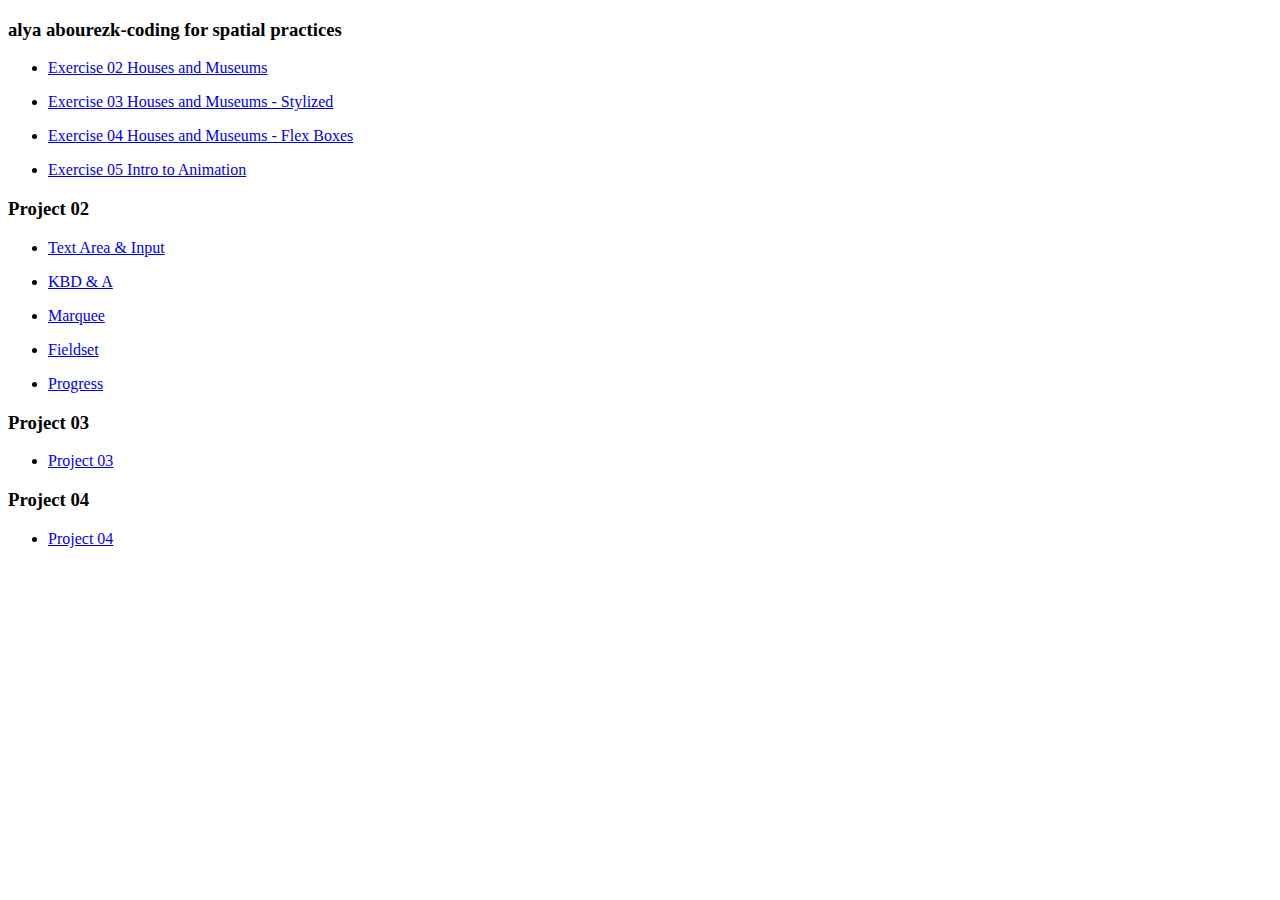
==== index.html @ 73cce62b "create index" ====
<!DOCTYPE html>
<html lang="en">
<head>
    <meta charset="UTF-8">
    <meta name="viewport" content="width=device-width, initial-scale=1.0">
    <title>Document</title>
</head>
<body>
        <h3>alya abourezk-coding for spatial practices</h3>
    
        <ul>
            <li><a href="exercise-02/exercise-02/css/exercises/houses museums.html">Exercise 02 Houses and Museums
            </a></li>
        </ul>
    
        <ul>
            <li><a href="exercise-02/houses museums stylized REAL.html">Exercise 03 Houses and Museums - Stylized
            </a></li>
        </ul>
    
        <ul>
            <li><a href="exercise-02/houses museums flex box.html">Exercise 04 Houses and Museums - Flex Boxes
            </a></li>
        </ul>
    
        <ul>
            <li><a href="exercise-02/intro to animation.html">Exercise 05 Intro to Animation
            </a></li>
        </ul>
    
        <h3>Project 02</h3>
    
        <ul>
            <li><a href="exercise-02/project-02/index1.html">Text Area & Input</a></li>
        </ul>
    
        <ul>
            <li><a href="exercise-02/project-02/index2.html">KBD & A</a></li>
        </ul>
    
        <ul>
            <li><a href="exercise-02/project-02/index3.html">Marquee</a></li>
        </ul>
    
        <ul>
            <li><a href="exercise-02/project-02/index4.html">Fieldset</a></li>
        </ul>
    
        <ul>
            <li><a href="exercise-02/project-02/index5.html">Progress</a></li>
        </ul>
    
        <h3>Project 03</h3>
    
        <ul>
            <li><a href="exercise-02/project-03/index.html">Project 03</a></li>
        </ul>
    
        <h3>Project 04</h3>
    
        <ul>
            <li><a href="project-04/index2.html">Project 04</a></li>
        </ul>
</body>
</html>
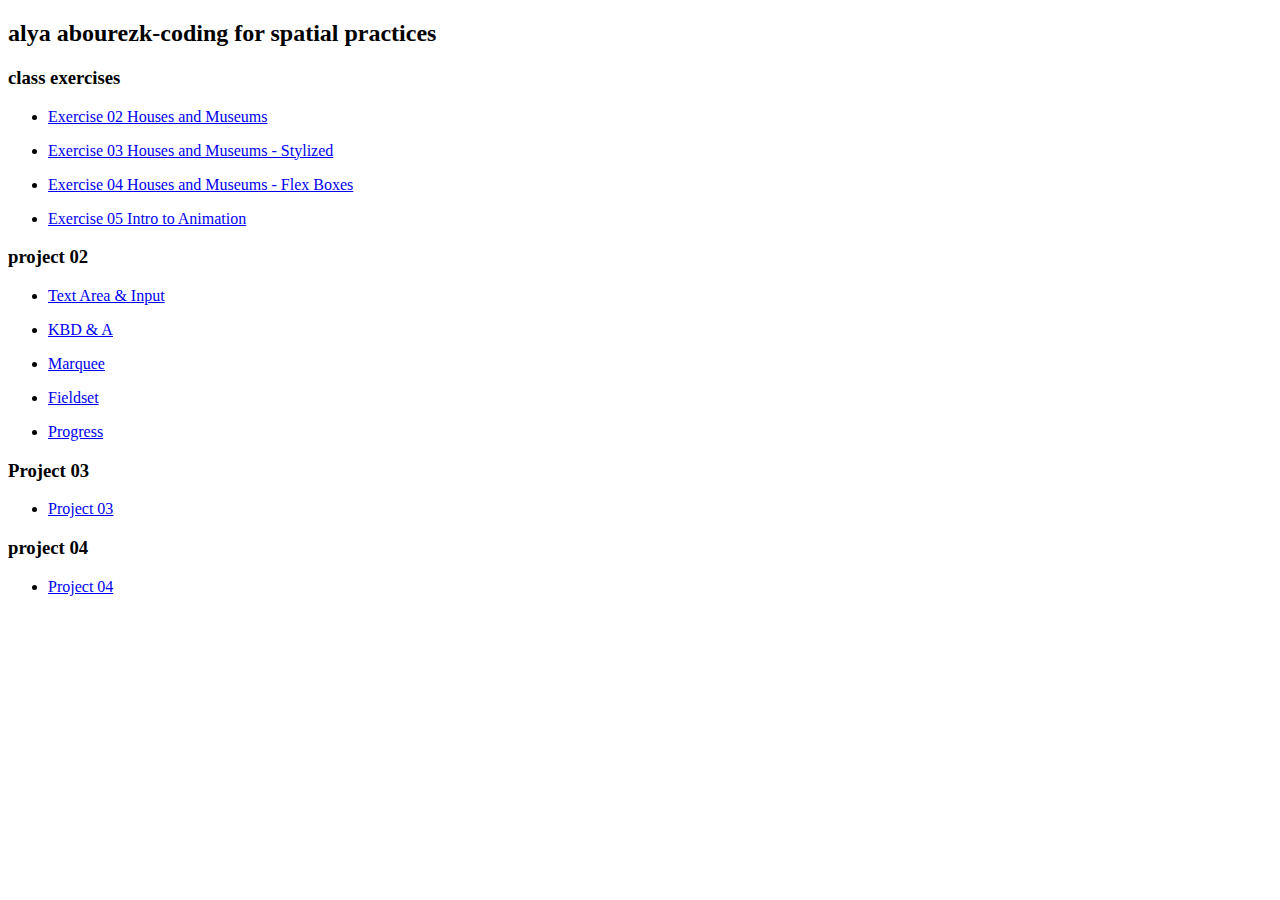
==== commit 6d952993: "added ex 02 & 03" ====
--- a/index.html
+++ b/index.html
@@ -6,8 +6,10 @@
     <title>Document</title>
 </head>
 <body>
-        <h3>alya abourezk-coding for spatial practices</h3>
+        <h2>alya abourezk-coding for spatial practices</h2>
     
+    <h3>class exercises</h3>
+
         <ul>
             <li><a href="exercise-02/exercise-02/css/exercises/houses museums.html">Exercise 02 Houses and Museums
             </a></li>
@@ -28,7 +30,7 @@
             </a></li>
         </ul>
     
-        <h3>Project 02</h3>
+        <h3>project 02</h3>
     
         <ul>
             <li><a href="exercise-02/project-02/index1.html">Text Area & Input</a></li>
@@ -56,7 +58,7 @@
             <li><a href="exercise-02/project-03/index.html">Project 03</a></li>
         </ul>
     
-        <h3>Project 04</h3>
+        <h3>project 04</h3>
     
         <ul>
             <li><a href="project-04/index2.html">Project 04</a></li>
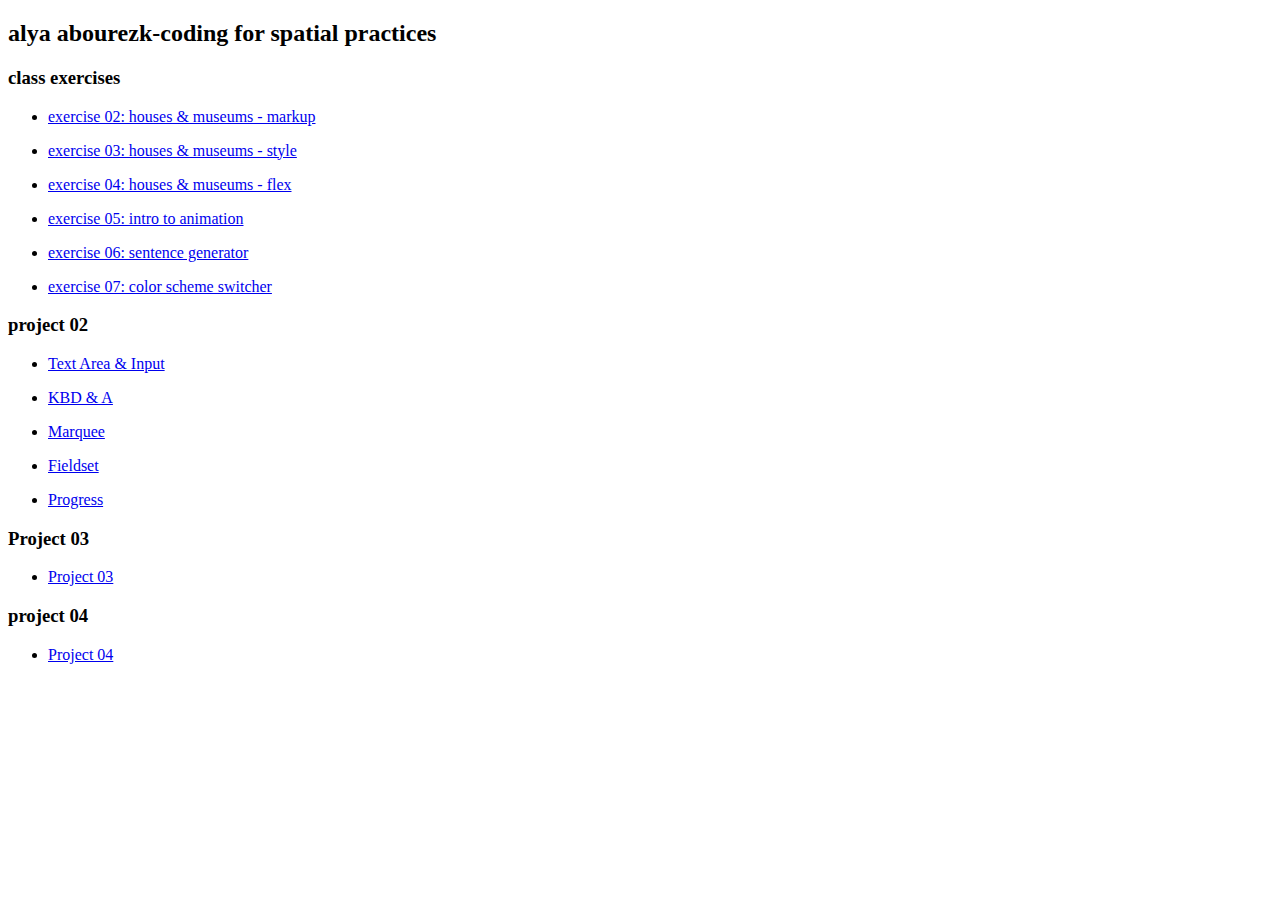
==== commit 93d38831: "updated links index" ====
--- a/index.html
+++ b/index.html
@@ -11,57 +11,67 @@
     <h3>class exercises</h3>
 
         <ul>
-            <li><a href="exercise-02/exercise-02/css/exercises/houses museums.html">Exercise 02 Houses and Museums
+            <li><a href="exercises/ex02-houses&museums.html">exercise 02: houses & museums - markup
             </a></li>
         </ul>
     
         <ul>
-            <li><a href="exercise-02/houses museums stylized REAL.html">Exercise 03 Houses and Museums - Stylized
+            <li><a href="exercises/ex03-css.html">exercise 03: houses & museums - style
             </a></li>
         </ul>
     
         <ul>
-            <li><a href="exercise-02/houses museums flex box.html">Exercise 04 Houses and Museums - Flex Boxes
+            <li><a href="exercises/ex04-flexbox.html">exercise 04: houses & museums - flex
             </a></li>
         </ul>
     
         <ul>
-            <li><a href="exercise-02/intro to animation.html">Exercise 05 Intro to Animation
+            <li><a href="exercises/ex05-button.html">exercise 05: intro to animation
+            </a></li>
+        </ul>
+
+        <ul>
+            <li><a href="exercises/ex07-colorscheme_switcher.html">exercise 06: sentence generator
+            </a></li>
+        </ul>
+
+        <ul>
+            <li><a href="exercises/ex07-colorscheme_switcher.html">exercise 07: color scheme switcher
             </a></li>
         </ul>
     
         <h3>project 02</h3>
     
         <ul>
-            <li><a href="exercise-02/project-02/index1.html">Text Area & Input</a></li>
+            <li><a href="project-02/index1.html">Text Area & Input</a></li>
         </ul>
     
         <ul>
-            <li><a href="exercise-02/project-02/index2.html">KBD & A</a></li>
+            <li><a href="project-02/index2.html">KBD & A</a></li>
         </ul>
     
         <ul>
-            <li><a href="exercise-02/project-02/index3.html">Marquee</a></li>
+            <li><a href="project-02/index3.html">Marquee</a></li>
         </ul>
     
         <ul>
-            <li><a href="exercise-02/project-02/index4.html">Fieldset</a></li>
+            <li><a href="project-02/index4.html">Fieldset</a></li>
         </ul>
     
         <ul>
-            <li><a href="exercise-02/project-02/index5.html">Progress</a></li>
+            <li><a href="project-02/index5.html">Progress</a></li>
         </ul>
     
         <h3>Project 03</h3>
     
         <ul>
-            <li><a href="exercise-02/project-03/index.html">Project 03</a></li>
+            <li><a href="project-03/index.html">Project 03</a></li>
         </ul>
     
         <h3>project 04</h3>
     
         <ul>
-            <li><a href="project-04/index2.html">Project 04</a></li>
+            <li><a href="project-04/index.html">Project 04</a></li>
         </ul>
 </body>
 </html>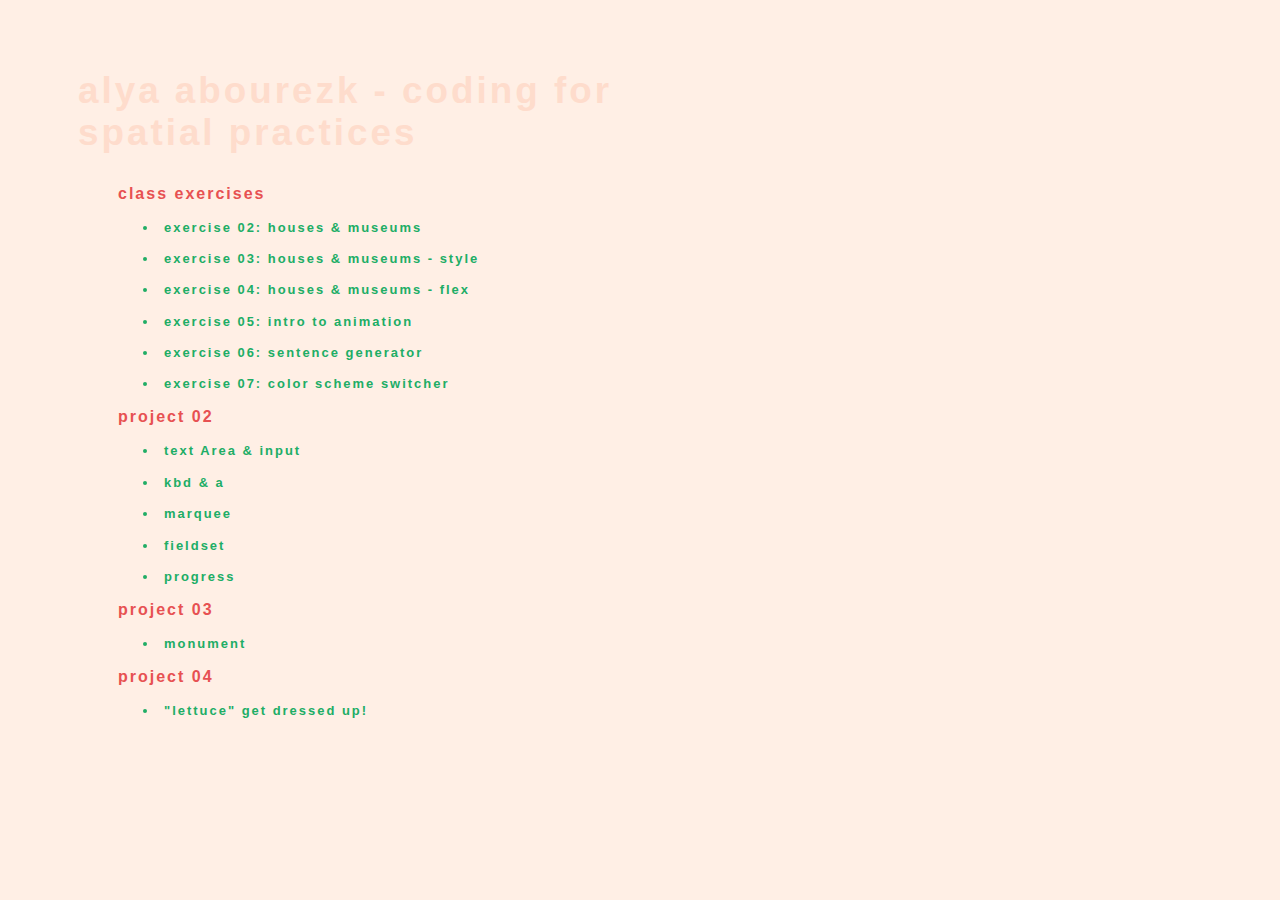
==== commit dfa3fcad: "format index" ====
--- a/index.html
+++ b/index.html
@@ -4,74 +4,103 @@
     <meta charset="UTF-8">
     <meta name="viewport" content="width=device-width, initial-scale=1.0">
     <title>Document</title>
+
+    <link rel="stylesheet" href="style.css">
+
+    <link rel="preconnect" href="https://fonts.gstatic.com">
+    <link href="https://fonts.googleapis.com/css2?family=Martel+Sans:wght@600;700;800;900&display=swap" rel="stylesheet">
+
+
 </head>
 <body>
-        <h2>alya abourezk-coding for spatial practices</h2>
     
-    <h3>class exercises</h3>
+    <div class="container">
+        <h2>alya abourezk - coding for spatial practices</h2>  
+        
+        
+    <div class="body">
+
+        <h3>class exercises</h3>
 
         <ul>
-            <li><a href="exercises/ex02-houses&museums.html">exercise 02: houses & museums - markup
+            <li><a href="exercises/ex02-houses&museums.html"><button>exercise 02: houses & museums</button></a>
             </a></li>
         </ul>
     
         <ul>
-            <li><a href="exercises/ex03-css.html">exercise 03: houses & museums - style
+            <li><a href="exercises/ex03-css.html"><button>exercise 03: houses & museums - style</button></a>
             </a></li>
         </ul>
     
         <ul>
-            <li><a href="exercises/ex04-flexbox.html">exercise 04: houses & museums - flex
+            <li><a href="exercises/ex04-flexbox.html"><button>exercise 04: houses & museums - flex</button></a>
             </a></li>
         </ul>
     
         <ul>
-            <li><a href="exercises/ex05-button.html">exercise 05: intro to animation
+            <li><a href="exercises/ex05-button.html"><button>exercise 05: intro to animation</button></a>
             </a></li>
         </ul>
 
         <ul>
-            <li><a href="exercises/ex07-colorscheme_switcher.html">exercise 06: sentence generator
+            <li><a href="exercises/ex07-colorscheme_switcher.html"><button>exercise 06: sentence generator</button></a>
             </a></li>
         </ul>
 
         <ul>
-            <li><a href="exercises/ex07-colorscheme_switcher.html">exercise 07: color scheme switcher
+            <li><a href="exercises/ex07-colorscheme_switcher.html"><button>exercise 07: color scheme switcher</button></a>
             </a></li>
         </ul>
     
         <h3>project 02</h3>
     
         <ul>
-            <li><a href="project-02/index1.html">Text Area & Input</a></li>
+            <li><a href="project-02/index1.html"><button>text Area & input
+            </button></a>
+            </a></li>
         </ul>
     
         <ul>
-            <li><a href="project-02/index2.html">KBD & A</a></li>
+            <li><a href="project-02/index2.html"><button>kbd & a
+            </button></a>
+            </a></li>
         </ul>
     
         <ul>
-            <li><a href="project-02/index3.html">Marquee</a></li>
+            <li><a href="project-02/index3.html"><button>marquee
+            </button></a>
+            </a></li>
         </ul>
     
         <ul>
-            <li><a href="project-02/index4.html">Fieldset</a></li>
+            <li><a href="project-02/index4.html"><button>fieldset
+            </button></a>
+            </a></li>
         </ul>
     
         <ul>
-            <li><a href="project-02/index5.html">Progress</a></li>
+            <li><a href="project-02/index5.html"><button>progress
+            </button></a>
+            </a></li>
         </ul>
     
-        <h3>Project 03</h3>
+        <h3>project 03</h3>
     
         <ul>
-            <li><a href="project-03/index.html">Project 03</a></li>
+            <li><a href="project-03/index.html"><button>monument
+            </button></a>
+            </a></li>
         </ul>
     
         <h3>project 04</h3>
     
         <ul>
-            <li><a href="project-04/index.html">Project 04</a></li>
+            <li><a href="project-04/index2.html"><button>"lettuce" get dressed up!
+            </button></a>
+            </a></li>
         </ul>
+    
+    </div>
+    </div>
 </body>
 </html>--- a/style.css
+++ b/style.css
@@ -0,0 +1,62 @@
+
+@import url('https://fonts.googleapis.com/css2?family=Martel+Sans:wght@600;700;800;900&display=swap');
+
+
+body{
+    background-color: #ffefe5;
+}
+
+.container {
+	width: 50%;
+	margin: 70px;
+}
+
+.body {
+	width: 90%;
+	margin-left: 40px;
+}
+
+h2{
+    font-family: 'martel-sans', sans-serif;
+    font-weight: 900;
+    font-size: 2.3em;
+    color: #fedccc;
+    letter-spacing: 3px;
+}
+
+h3{
+    font-family: 'martel-sans', sans-serif;
+    font-weight: 900;
+    font-size: 1em;
+    color: #e75152;
+    letter-spacing: 2px;
+}
+
+ul{
+    font-family: 'martel-sans', sans-serif;
+    font-weight: 900;
+    font-size: 0.9em;
+    color: #20ad65;
+    letter-spacing: 2px;
+}
+
+button{
+    font-family: 'martel-sans', sans-serif;
+    font-weight: 900;
+    font-size: 0.9em;
+    color: #20ad65;
+    letter-spacing: 2px;
+    background-color: transparent;
+    border: none;
+    outline: none;
+}
+
+button:hover{
+    font-size: 1.2em;
+    outline: none;
+}
+
+button:active{
+    outline: none;
+    text-decoration: line-through;
+}
